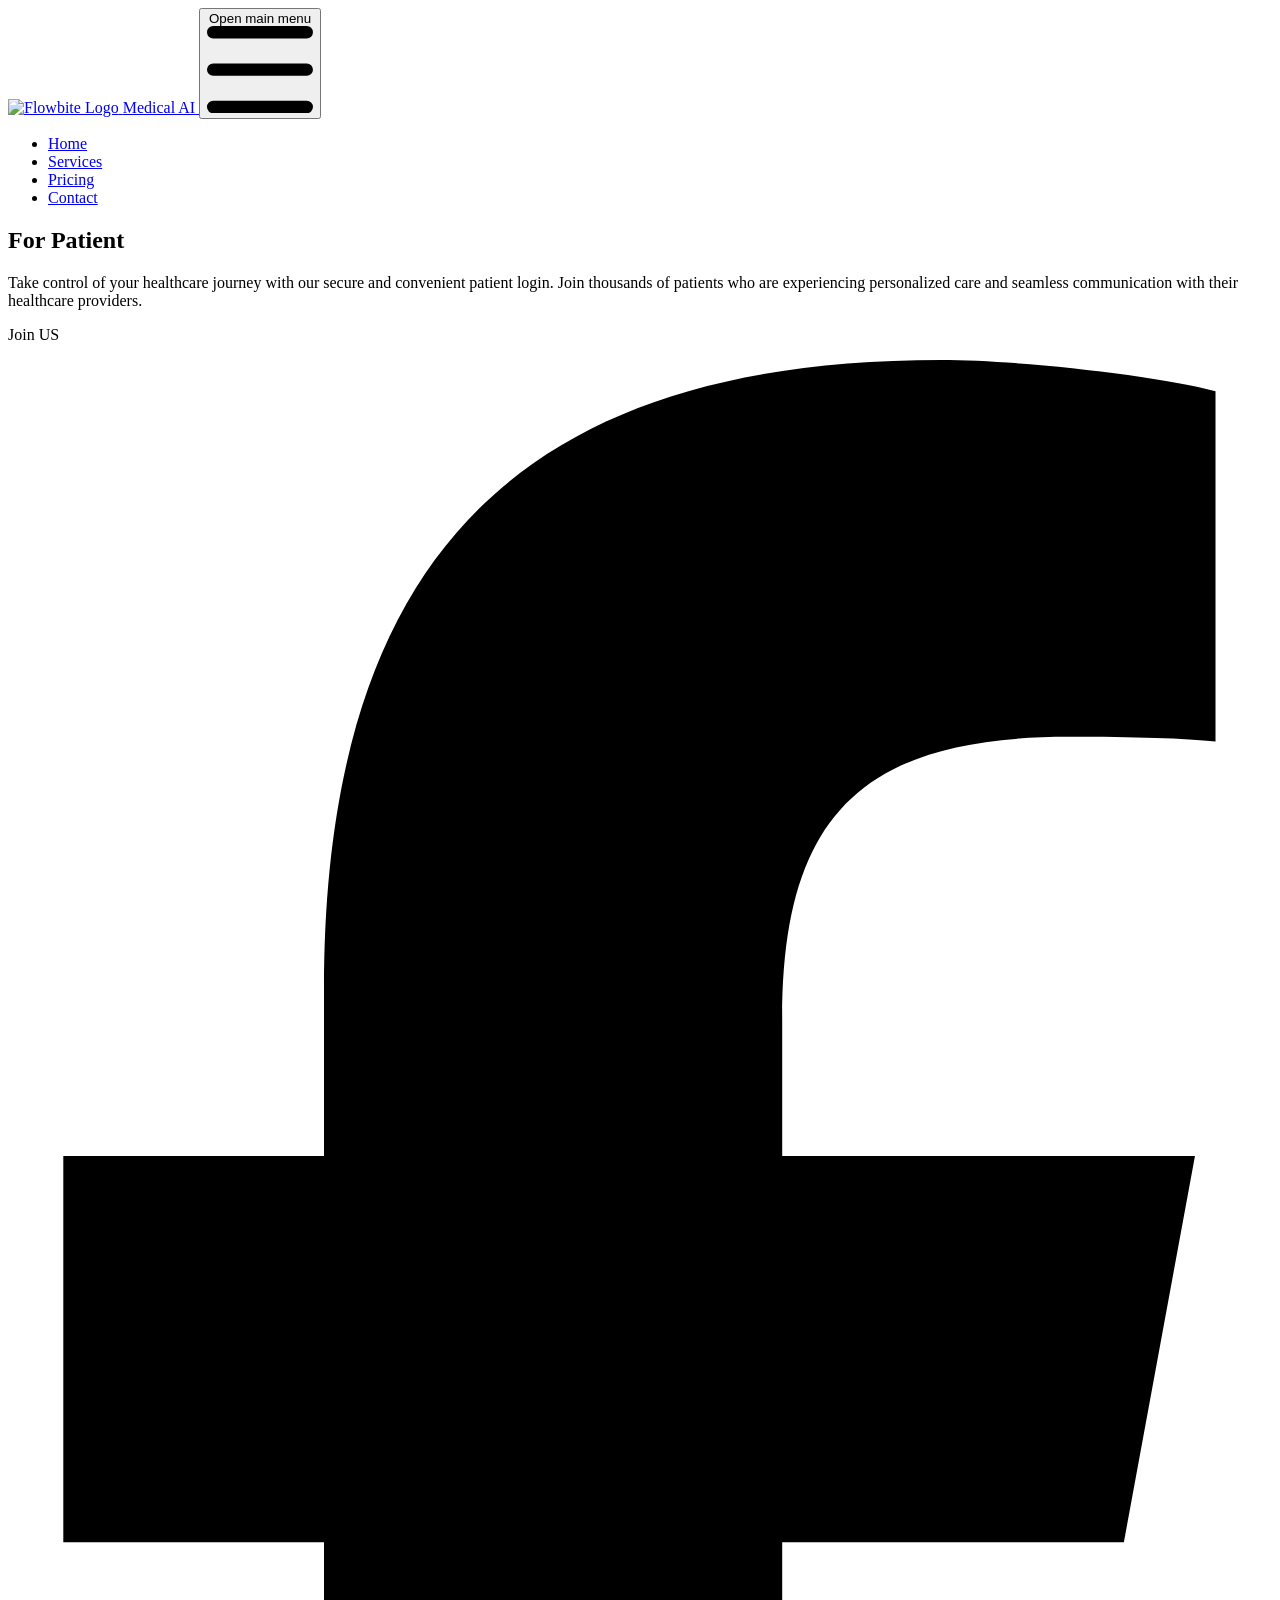
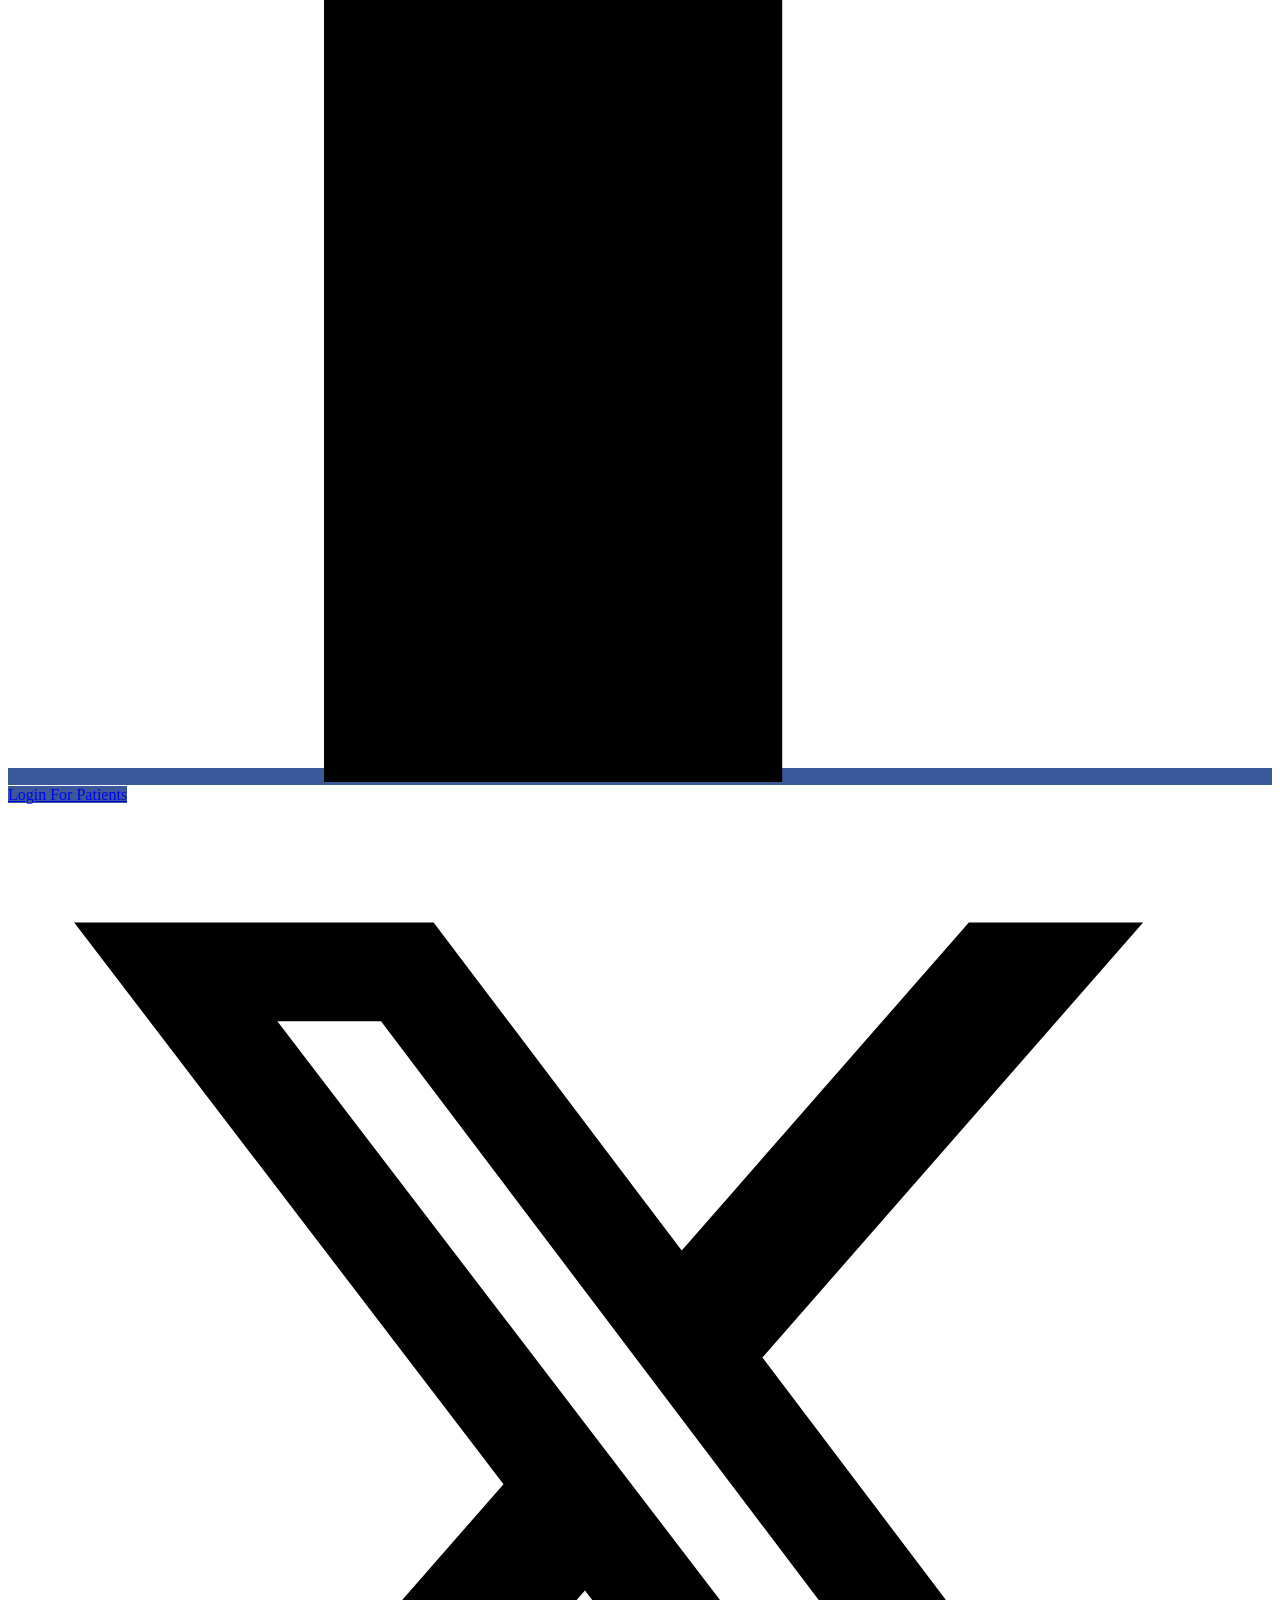
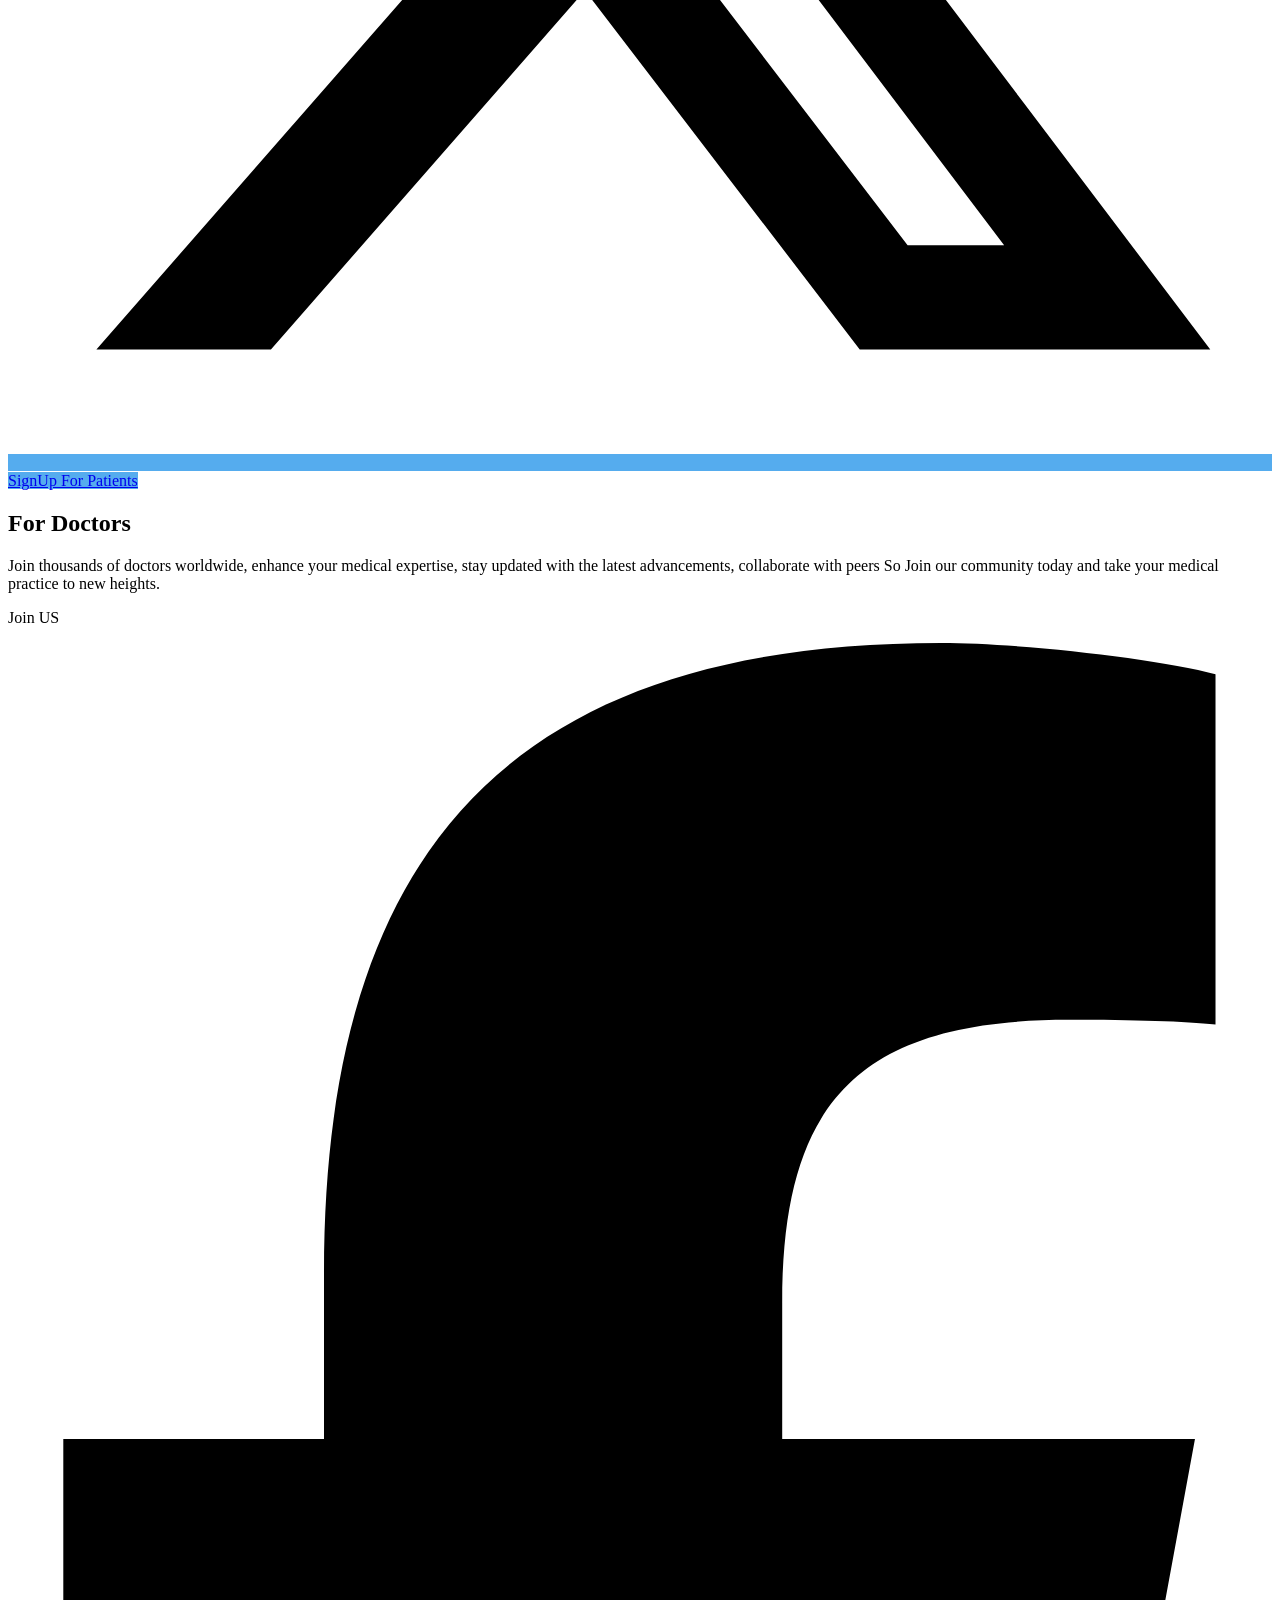
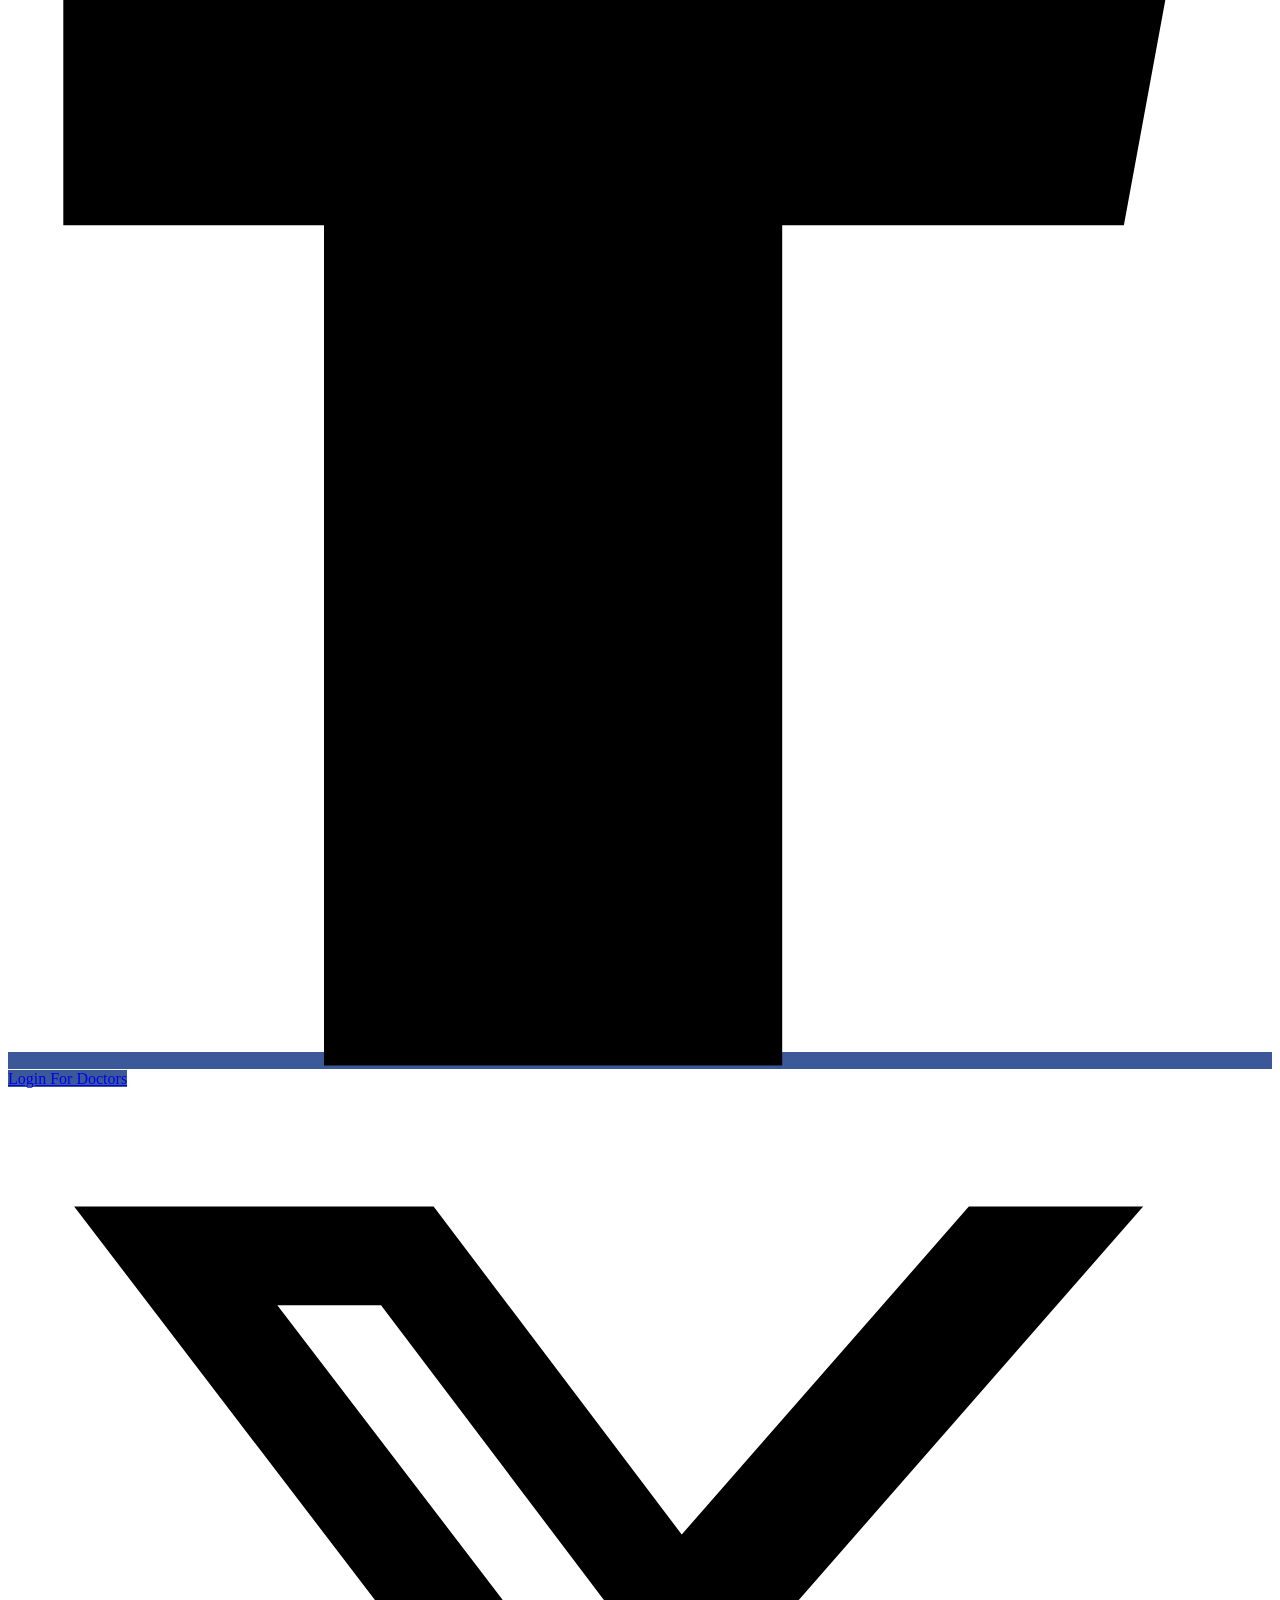
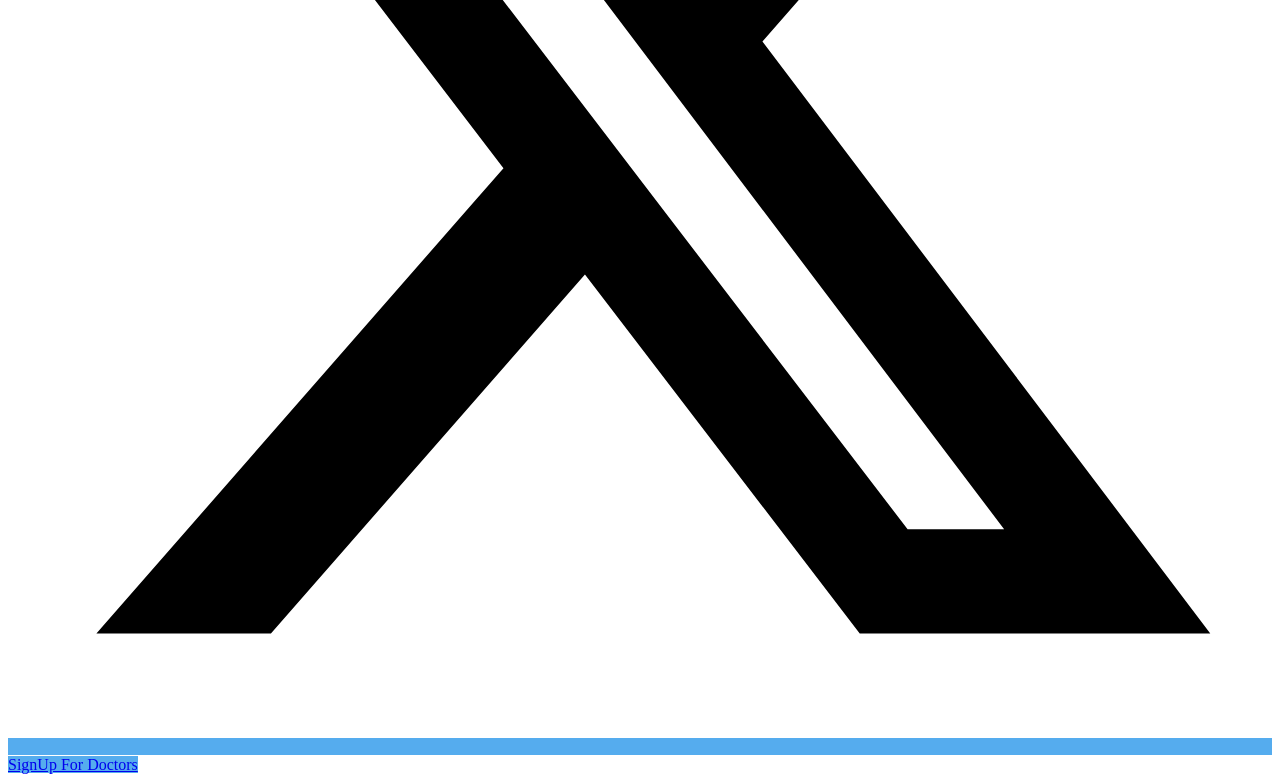
==== templates/index.html @ 797ebc59 "Add files via upload" ====
<!DOCTYPE html>
<html lang="en">

<head>
    <meta charset="UTF-8">
    <meta name="viewport" content="width=device-width, initial-scale=1.0">
    <title>Medical AI</title>
    <script src="https://cdn.tailwindcss.com"></script>
</head>
<style>

</style>

<body>



    <nav class="border-gray-200 bg-gray-50 dark:bg-gray-800 dark:border-gray-700">
        <div class="max-w-screen-xl flex flex-wrap items-center justify-between mx-auto p-4">
            <a href="#" class="flex items-center space-x-3 rtl:space-x-reverse">
                <img src="https://flowbite.com/docs/images/logo.svg" class="h-8" alt="Flowbite Logo" />
                <span class="self-center text-2xl font-semibold whitespace-nowrap dark:text-white">Medical AI</span>
            </a>
            <button data-collapse-toggle="navbar-solid-bg" type="button"
                class="inline-flex items-center p-2 w-10 h-10 justify-center text-sm text-gray-500 rounded-lg md:hidden hover:bg-gray-100 focus:outline-none focus:ring-2 focus:ring-gray-200 dark:text-gray-400 dark:hover:bg-gray-700 dark:focus:ring-gray-600"
                aria-controls="navbar-solid-bg" aria-expanded="false">
                <span class="sr-only">Open main menu</span>
                <svg class="w-5 h-5" aria-hidden="true" xmlns="http://www.w3.org/2000/svg" fill="none"
                    viewBox="0 0 17 14">
                    <path stroke="currentColor" stroke-linecap="round" stroke-linejoin="round" stroke-width="2"
                        d="M1 1h15M1 7h15M1 13h15" />
                </svg>
            </button>
            <div class="hidden w-full md:block md:w-auto" id="navbar-solid-bg">
                <ul
                    class="flex flex-col font-medium mt-4 rounded-lg bg-gray-50 md:space-x-8 rtl:space-x-reverse md:flex-row md:mt-0 md:border-0 md:bg-transparent dark:bg-gray-800 md:dark:bg-transparent dark:border-gray-700">
                    <li>
                        <a href="#"
                            class="block py-2 px-3 md:p-0 text-white bg-blue-700 rounded md:bg-transparent md:text-blue-700 md:dark:text-blue-500 dark:bg-blue-600 md:dark:bg-transparent"
                            aria-current="page">Home</a>
                    </li>
                    <li>
                        <a href="#"
                            class="block py-2 px-3 md:p-0 text-gray-900 rounded hover:bg-gray-100 md:hover:bg-transparent md:border-0 md:hover:text-blue-700 dark:text-white md:dark:hover:text-blue-500 dark:hover:bg-gray-700 dark:hover:text-white md:dark:hover:bg-transparent">Services</a>
                    </li>
                    <li>
                        <a href="#"
                            class="block py-2 px-3 md:p-0 text-gray-900 rounded hover:bg-gray-100 md:hover:bg-transparent md:border-0 md:hover:text-blue-700 dark:text-white md:dark:hover:text-blue-500 dark:hover:bg-gray-700 dark:hover:text-white md:dark:hover:bg-transparent">Pricing</a>
                    </li>
                    <li>
                        <a href="#"
                            class="block py-2 px-3 md:p-0 text-gray-900 rounded hover:bg-gray-100 md:hover:bg-transparent md:border-0 md:hover:text-blue-700 dark:text-white md:dark:hover:text-blue-500 dark:hover:bg-gray-700 dark:hover:text-white md:dark:hover:bg-transparent">Contact</a>
                    </li>
                </ul>
            </div>
        </div>
    </nav>



    <section class="h-screen">
        <div class="container h-full px-6 py-24">
            <div class="flex h-full flex-wrap items-center justify-center lg:justify-between">

                <div class="md:w-8/12 lg:ms-6 lg:w-5/12">
                    <h2 class="text-center font-semibold text-4xl">For Patient</h2>
                        <div class="relative mb-6 m-10" >
                            Take control of your healthcare journey with our secure and convenient patient login. Join thousands of patients who are experiencing personalized care and seamless communication with their healthcare providers.
                        </div>

                        
                        <div class="mb-6 flex items-center justify-between">
   
                        </div>
                        <div
                            class="my-4 flex items-center before:mt-0.5 before:flex-1 before:border-t before:border-neutral-300 after:mt-0.5 after:flex-1 after:border-t after:border-neutral-300 dark:before:border-neutral-500 dark:after:border-neutral-500">
                            <p class="mx-4 mb-0 text-center font-semibold dark:text-neutral-200">
                                Join US
                            </p>
                        </div>

                        
                        <a class="mb-3 flex w-full items-center justify-center rounded bg-primary px-7 pb-2.5 pt-3 text-center text-sm font-medium uppercase leading-normal text-white shadow-primary-3 transition duration-150 ease-in-out hover:bg-primary-accent-300 hover:shadow-primary-2 focus:bg-primary-accent-300 focus:shadow-primary-2 focus:outline-none focus:ring-0 active:bg-primary-600 active:shadow-primary-2 dark:shadow-black/30 dark:hover:shadow-dark-strong dark:focus:shadow-dark-strong dark:active:shadow-dark-strong"
                            style="background-color: #3b5998" href="/login" role="button" data-twe-ripple-init
                            data-twe-ripple-color="light">
                            
                            <span class="me-2 fill-white [&>svg]:mx-auto [&>svg]:h-3.5 [&>svg]:w-3.5">
                                <svg xmlns="http://www.w3.org/2000/svg" viewBox="0 0 320 512">
                                  
                                    <path
                                        d="M80 299.3V512H196V299.3h86.5l18-97.8H196V166.9c0-51.7 20.3-71.5 72.7-71.5c16.3 0 29.4 .4 37 1.2V7.9C291.4 4 256.4 0 236.2 0C129.3 0 80 50.5 80 159.4v42.1H14v97.8H80z" />
                                </svg>
                            </span>
                            Login For Patients
                        </a>
                        <a class="mb-3 flex w-full items-center justify-center rounded bg-info px-7 pb-2.5 pt-3 text-center text-sm font-medium uppercase leading-normal text-white shadow-info-3 transition duration-150 ease-in-out hover:bg-info-accent-300 hover:shadow-info-2 focus:bg-info-accent-300 focus:shadow-info-2 focus:outline-none focus:ring-0 active:bg-info-600 active:shadow-info-2 dark:shadow-black/30 dark:hover:shadow-dark-strong dark:focus:shadow-dark-strong dark:active:shadow-dark-strong"
                            style="background-color: #55acee" href="/login" role="button" data-twe-ripple-init
                            data-twe-ripple-color="light">
                            <!-- X -->
                            <span class="me-2 fill-white [&>svg]:h-3.5 [&>svg]:w-3.5">
                                <svg xmlns="http://www.w3.org/2000/svg" viewBox="0 0 512 512">
                                    
                                    <path
                                        d="M389.2 48h70.6L305.6 224.2 487 464H345L233.7 318.6 106.5 464H35.8L200.7 275.5 26.8 48H172.4L272.9 180.9 389.2 48zM364.4 421.8h39.1L151.1 88h-42L364.4 421.8z" />
                                </svg>
                            </span>
                            SignUp For Patients
                        </a>
                    
                </div>


                <div class="md:w-8/12 lg:ms-6 lg:w-5/12">
                    <h2 class="text-center font-semibold text-4xl">For Doctors</h2>
                        <div class="relative mb-6 m-10" >
                            Join thousands of doctors worldwide, enhance your medical expertise, stay updated with the latest advancements, collaborate with peers So Join our community today and take your medical practice to new heights.
                        </div>

                        
                        <div class="mb-6 flex items-center justify-between">
   
                        </div>
                        <div
                            class="my-4 flex items-center before:mt-0.5 before:flex-1 before:border-t before:border-neutral-300 after:mt-0.5 after:flex-1 after:border-t after:border-neutral-300 dark:before:border-neutral-500 dark:after:border-neutral-500">
                            <p class="mx-4 mb-0 text-center font-semibold dark:text-neutral-200">
                                Join US
                            </p>
                        </div>

                        
                        <a class="mb-3 flex w-full items-center justify-center rounded bg-primary px-7 pb-2.5 pt-3 text-center text-sm font-medium uppercase leading-normal text-white shadow-primary-3 transition duration-150 ease-in-out hover:bg-primary-accent-300 hover:shadow-primary-2 focus:bg-primary-accent-300 focus:shadow-primary-2 focus:outline-none focus:ring-0 active:bg-primary-600 active:shadow-primary-2 dark:shadow-black/30 dark:hover:shadow-dark-strong dark:focus:shadow-dark-strong dark:active:shadow-dark-strong"
                            style="background-color: #3b5998" href="/login" role="button" data-twe-ripple-init
                            data-twe-ripple-color="light">
                            
                            <span class="me-2 fill-white [&>svg]:mx-auto [&>svg]:h-3.5 [&>svg]:w-3.5">
                                <svg xmlns="http://www.w3.org/2000/svg" viewBox="0 0 320 512">
                                  
                                    <path
                                        d="M80 299.3V512H196V299.3h86.5l18-97.8H196V166.9c0-51.7 20.3-71.5 72.7-71.5c16.3 0 29.4 .4 37 1.2V7.9C291.4 4 256.4 0 236.2 0C129.3 0 80 50.5 80 159.4v42.1H14v97.8H80z" />
                                </svg>
                            </span>
                            Login For Doctors
                        </a>
                        <a  class="mb-3 flex w-full items-center justify-center rounded bg-info px-7 pb-2.5 pt-3 text-center text-sm font-medium uppercase leading-normal text-white shadow-info-3 transition duration-150 ease-in-out hover:bg-info-accent-300 hover:shadow-info-2 focus:bg-info-accent-300 focus:shadow-info-2 focus:outline-none focus:ring-0 active:bg-info-600 active:shadow-info-2 dark:shadow-black/30 dark:hover:shadow-dark-strong dark:focus:shadow-dark-strong dark:active:shadow-dark-strong"
                            style="background-color: #55acee" href="/login" role="button" data-twe-ripple-init
                            data-twe-ripple-color="light">
                            <!-- X -->
                            <span class="me-2 fill-white [&>svg]:h-3.5 [&>svg]:w-3.5">
                                <svg xmlns="http://www.w3.org/2000/svg" viewBox="0 0 512 512">
                                    
                                    <path
                                        d="M389.2 48h70.6L305.6 224.2 487 464H345L233.7 318.6 106.5 464H35.8L200.7 275.5 26.8 48H172.4L272.9 180.9 389.2 48zM364.4 421.8h39.1L151.1 88h-42L364.4 421.8z" />
                                </svg>
                            </span>
                            SignUp For Doctors
                        </a>
                    
                </div>
  
            </div>
        </div>
    </section>
</body>

</html>
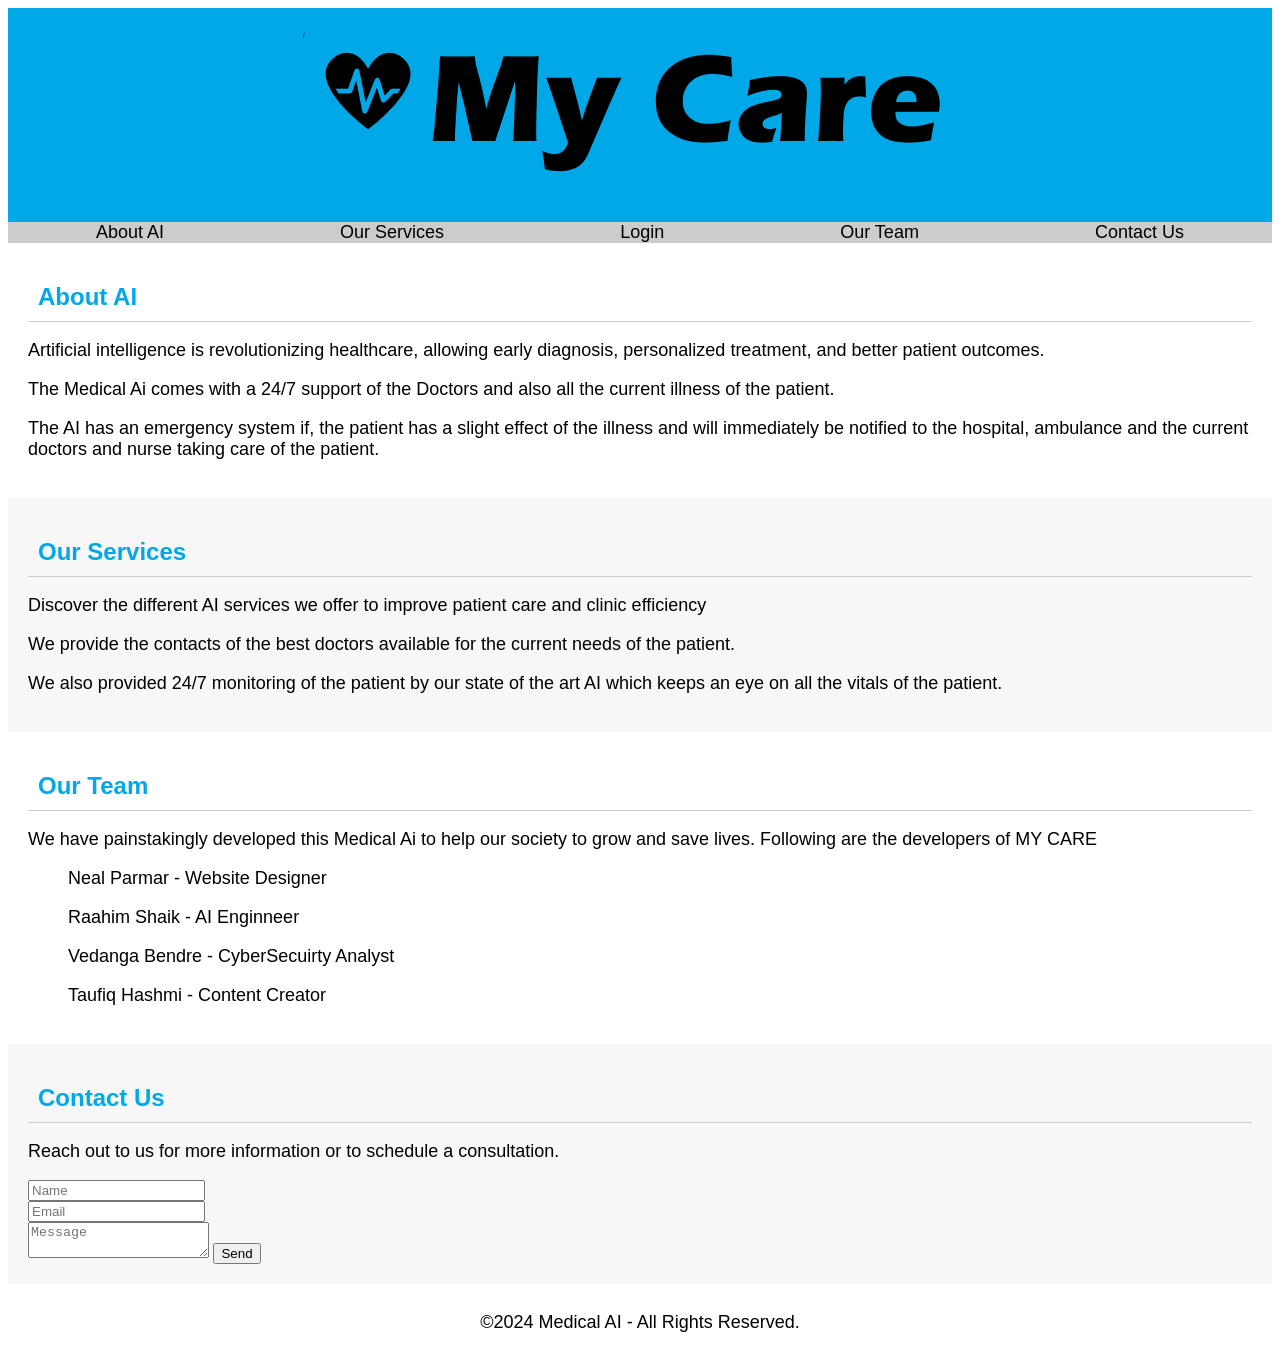
==== commit e2bdc6a3: "Add files via upload" ====
--- a/templates/index.html
+++ b/templates/index.html
@@ -1,165 +1,63 @@
 <!DOCTYPE html>
 <html lang="en">
-
 <head>
     <meta charset="UTF-8">
     <meta name="viewport" content="width=device-width, initial-scale=1.0">
-    <title>Medical AI</title>
-    <script src="https://cdn.tailwindcss.com"></script>
+    <title>Document</title>
+    <link rel="stylesheet" href="style.css">
 </head>
-<style>
-
-</style>
-
 <body>
-
-
-
-    <nav class="border-gray-200 bg-gray-50 dark:bg-gray-800 dark:border-gray-700">
-        <div class="max-w-screen-xl flex flex-wrap items-center justify-between mx-auto p-4">
-            <a href="#" class="flex items-center space-x-3 rtl:space-x-reverse">
-                <img src="https://flowbite.com/docs/images/logo.svg" class="h-8" alt="Flowbite Logo" />
-                <span class="self-center text-2xl font-semibold whitespace-nowrap dark:text-white">Medical AI</span>
-            </a>
-            <button data-collapse-toggle="navbar-solid-bg" type="button"
-                class="inline-flex items-center p-2 w-10 h-10 justify-center text-sm text-gray-500 rounded-lg md:hidden hover:bg-gray-100 focus:outline-none focus:ring-2 focus:ring-gray-200 dark:text-gray-400 dark:hover:bg-gray-700 dark:focus:ring-gray-600"
-                aria-controls="navbar-solid-bg" aria-expanded="false">
-                <span class="sr-only">Open main menu</span>
-                <svg class="w-5 h-5" aria-hidden="true" xmlns="http://www.w3.org/2000/svg" fill="none"
-                    viewBox="0 0 17 14">
-                    <path stroke="currentColor" stroke-linecap="round" stroke-linejoin="round" stroke-width="2"
-                        d="M1 1h15M1 7h15M1 13h15" />
-                </svg>
-            </button>
-            <div class="hidden w-full md:block md:w-auto" id="navbar-solid-bg">
-                <ul
-                    class="flex flex-col font-medium mt-4 rounded-lg bg-gray-50 md:space-x-8 rtl:space-x-reverse md:flex-row md:mt-0 md:border-0 md:bg-transparent dark:bg-gray-800 md:dark:bg-transparent dark:border-gray-700">
-                    <li>
-                        <a href="#"
-                            class="block py-2 px-3 md:p-0 text-white bg-blue-700 rounded md:bg-transparent md:text-blue-700 md:dark:text-blue-500 dark:bg-blue-600 md:dark:bg-transparent"
-                            aria-current="page">Home</a>
-                    </li>
-                    <li>
-                        <a href="#"
-                            class="block py-2 px-3 md:p-0 text-gray-900 rounded hover:bg-gray-100 md:hover:bg-transparent md:border-0 md:hover:text-blue-700 dark:text-white md:dark:hover:text-blue-500 dark:hover:bg-gray-700 dark:hover:text-white md:dark:hover:bg-transparent">Services</a>
-                    </li>
-                    <li>
-                        <a href="#"
-                            class="block py-2 px-3 md:p-0 text-gray-900 rounded hover:bg-gray-100 md:hover:bg-transparent md:border-0 md:hover:text-blue-700 dark:text-white md:dark:hover:text-blue-500 dark:hover:bg-gray-700 dark:hover:text-white md:dark:hover:bg-transparent">Pricing</a>
-                    </li>
-                    <li>
-                        <a href="#"
-                            class="block py-2 px-3 md:p-0 text-gray-900 rounded hover:bg-gray-100 md:hover:bg-transparent md:border-0 md:hover:text-blue-700 dark:text-white md:dark:hover:text-blue-500 dark:hover:bg-gray-700 dark:hover:text-white md:dark:hover:bg-transparent">Contact</a>
-                    </li>
-                </ul>
-            </div>
-        </div>
+    <header>
+        <img src="image.png" alt="logo">
+    </header>
+    <nav>
+        <ul>
+            <li><a href="#about-ai">About AI</a></li>
+            <li><a href="#our-services">Our Services</a></li>
+            <li><a href="#ai-technology">Login</a></li>
+            <li><a href="#team">Our Team</a></li>
+            <li><a href="#contact-us">Contact Us</a></li>
+        </ul>
     </nav>
-
-
-
-    <section class="h-screen">
-        <div class="container h-full px-6 py-24">
-            <div class="flex h-full flex-wrap items-center justify-center lg:justify-between">
-
-                <div class="md:w-8/12 lg:ms-6 lg:w-5/12">
-                    <h2 class="text-center font-semibold text-4xl">For Patient</h2>
-                        <div class="relative mb-6 m-10" >
-                            Take control of your healthcare journey with our secure and convenient patient login. Join thousands of patients who are experiencing personalized care and seamless communication with their healthcare providers.
-                        </div>
-
-                        
-                        <div class="mb-6 flex items-center justify-between">
-   
-                        </div>
-                        <div
-                            class="my-4 flex items-center before:mt-0.5 before:flex-1 before:border-t before:border-neutral-300 after:mt-0.5 after:flex-1 after:border-t after:border-neutral-300 dark:before:border-neutral-500 dark:after:border-neutral-500">
-                            <p class="mx-4 mb-0 text-center font-semibold dark:text-neutral-200">
-                                Join US
-                            </p>
-                        </div>
-
-                        
-                        <a class="mb-3 flex w-full items-center justify-center rounded bg-primary px-7 pb-2.5 pt-3 text-center text-sm font-medium uppercase leading-normal text-white shadow-primary-3 transition duration-150 ease-in-out hover:bg-primary-accent-300 hover:shadow-primary-2 focus:bg-primary-accent-300 focus:shadow-primary-2 focus:outline-none focus:ring-0 active:bg-primary-600 active:shadow-primary-2 dark:shadow-black/30 dark:hover:shadow-dark-strong dark:focus:shadow-dark-strong dark:active:shadow-dark-strong"
-                            style="background-color: #3b5998" href="/login" role="button" data-twe-ripple-init
-                            data-twe-ripple-color="light">
-                            
-                            <span class="me-2 fill-white [&>svg]:mx-auto [&>svg]:h-3.5 [&>svg]:w-3.5">
-                                <svg xmlns="http://www.w3.org/2000/svg" viewBox="0 0 320 512">
-                                  
-                                    <path
-                                        d="M80 299.3V512H196V299.3h86.5l18-97.8H196V166.9c0-51.7 20.3-71.5 72.7-71.5c16.3 0 29.4 .4 37 1.2V7.9C291.4 4 256.4 0 236.2 0C129.3 0 80 50.5 80 159.4v42.1H14v97.8H80z" />
-                                </svg>
-                            </span>
-                            Login For Patients
-                        </a>
-                        <a class="mb-3 flex w-full items-center justify-center rounded bg-info px-7 pb-2.5 pt-3 text-center text-sm font-medium uppercase leading-normal text-white shadow-info-3 transition duration-150 ease-in-out hover:bg-info-accent-300 hover:shadow-info-2 focus:bg-info-accent-300 focus:shadow-info-2 focus:outline-none focus:ring-0 active:bg-info-600 active:shadow-info-2 dark:shadow-black/30 dark:hover:shadow-dark-strong dark:focus:shadow-dark-strong dark:active:shadow-dark-strong"
-                            style="background-color: #55acee" href="/login" role="button" data-twe-ripple-init
-                            data-twe-ripple-color="light">
-                            <!-- X -->
-                            <span class="me-2 fill-white [&>svg]:h-3.5 [&>svg]:w-3.5">
-                                <svg xmlns="http://www.w3.org/2000/svg" viewBox="0 0 512 512">
-                                    
-                                    <path
-                                        d="M389.2 48h70.6L305.6 224.2 487 464H345L233.7 318.6 106.5 464H35.8L200.7 275.5 26.8 48H172.4L272.9 180.9 389.2 48zM364.4 421.8h39.1L151.1 88h-42L364.4 421.8z" />
-                                </svg>
-                            </span>
-                            SignUp For Patients
-                        </a>
-                    
-                </div>
-
-
-                <div class="md:w-8/12 lg:ms-6 lg:w-5/12">
-                    <h2 class="text-center font-semibold text-4xl">For Doctors</h2>
-                        <div class="relative mb-6 m-10" >
-                            Join thousands of doctors worldwide, enhance your medical expertise, stay updated with the latest advancements, collaborate with peers So Join our community today and take your medical practice to new heights.
-                        </div>
-
-                        
-                        <div class="mb-6 flex items-center justify-between">
-   
-                        </div>
-                        <div
-                            class="my-4 flex items-center before:mt-0.5 before:flex-1 before:border-t before:border-neutral-300 after:mt-0.5 after:flex-1 after:border-t after:border-neutral-300 dark:before:border-neutral-500 dark:after:border-neutral-500">
-                            <p class="mx-4 mb-0 text-center font-semibold dark:text-neutral-200">
-                                Join US
-                            </p>
-                        </div>
-
-                        
-                        <a class="mb-3 flex w-full items-center justify-center rounded bg-primary px-7 pb-2.5 pt-3 text-center text-sm font-medium uppercase leading-normal text-white shadow-primary-3 transition duration-150 ease-in-out hover:bg-primary-accent-300 hover:shadow-primary-2 focus:bg-primary-accent-300 focus:shadow-primary-2 focus:outline-none focus:ring-0 active:bg-primary-600 active:shadow-primary-2 dark:shadow-black/30 dark:hover:shadow-dark-strong dark:focus:shadow-dark-strong dark:active:shadow-dark-strong"
-                            style="background-color: #3b5998" href="/login" role="button" data-twe-ripple-init
-                            data-twe-ripple-color="light">
-                            
-                            <span class="me-2 fill-white [&>svg]:mx-auto [&>svg]:h-3.5 [&>svg]:w-3.5">
-                                <svg xmlns="http://www.w3.org/2000/svg" viewBox="0 0 320 512">
-                                  
-                                    <path
-                                        d="M80 299.3V512H196V299.3h86.5l18-97.8H196V166.9c0-51.7 20.3-71.5 72.7-71.5c16.3 0 29.4 .4 37 1.2V7.9C291.4 4 256.4 0 236.2 0C129.3 0 80 50.5 80 159.4v42.1H14v97.8H80z" />
-                                </svg>
-                            </span>
-                            Login For Doctors
-                        </a>
-                        <a  class="mb-3 flex w-full items-center justify-center rounded bg-info px-7 pb-2.5 pt-3 text-center text-sm font-medium uppercase leading-normal text-white shadow-info-3 transition duration-150 ease-in-out hover:bg-info-accent-300 hover:shadow-info-2 focus:bg-info-accent-300 focus:shadow-info-2 focus:outline-none focus:ring-0 active:bg-info-600 active:shadow-info-2 dark:shadow-black/30 dark:hover:shadow-dark-strong dark:focus:shadow-dark-strong dark:active:shadow-dark-strong"
-                            style="background-color: #55acee" href="/login" role="button" data-twe-ripple-init
-                            data-twe-ripple-color="light">
-                            <!-- X -->
-                            <span class="me-2 fill-white [&>svg]:h-3.5 [&>svg]:w-3.5">
-                                <svg xmlns="http://www.w3.org/2000/svg" viewBox="0 0 512 512">
-                                    
-                                    <path
-                                        d="M389.2 48h70.6L305.6 224.2 487 464H345L233.7 318.6 106.5 464H35.8L200.7 275.5 26.8 48H172.4L272.9 180.9 389.2 48zM364.4 421.8h39.1L151.1 88h-42L364.4 421.8z" />
-                                </svg>
-                            </span>
-                            SignUp For Doctors
-                        </a>
-                    
-                </div>
-  
-            </div>
-        </div>
-    </section>
+    <main>
+        <section id="about-ai">
+            <h2>About AI</h2>
+            <p>Artificial intelligence is revolutionizing healthcare, allowing early diagnosis, personalized treatment, and better patient outcomes.</p>
+            <p>The Medical Ai comes with a 24/7 support of the Doctors and also all the current illness of the patient.</p>
+            <p>The AI has an emergency system if, the patient has a slight effect of the illness and will immediately be notified to the hospital, ambulance and the current doctors and nurse taking care of the patient.</p>
+        </section>
+        <section id="our-services">
+            <h2>Our Services</h2>
+            <p>Discover the different AI services we offer to improve patient care and clinic efficiency</p>
+            <p>We provide the contacts of the best doctors available for the current needs of the patient.</p>
+            <p>We also provided 24/7 monitoring of the patient by our state of the art AI which keeps an eye on all the vitals of the patient.</p>
+            <p></p>
+        </section>
+        <section id="team">
+            <h2>Our Team</h2>
+            <p>
+                We have painstakingly developed this Medical Ai to help our society to grow and save lives. Following are the developers of MY CARE
+            </p>
+            <ul>Neal Parmar - Website Designer</ul>
+            <ul>Raahim Shaik - AI Enginneer</ul>
+            <ul>Vedanga Bendre - CyberSecuirty Analyst</ul>
+            <ul>Taufiq Hashmi - Content Creator</ul>
+        </section>
+        <section id="contact-us">
+            <h2>Contact Us</h2>
+            <p>Reach out to us for more information or to schedule a consultation.</p>
+            <form>
+                <input type="text" name="name" placeholder="Name" required />
+                <br>
+                <input type="email" name="email" placeholder="Email" required />
+                <br>
+                <textarea name="message" placeholder="Message" required></textarea>
+                <input type="submit" value="Send" />
+            </form>
+        </section>
+    </main>
+    <footer>
+        <p>©2024 Medical AI - All Rights Reserved.</p>
+    </footer>
 </body>
-
 </html>
--- a/templates/style.css
+++ b/templates/style.css
@@ -0,0 +1,61 @@
+body {
+    font-family: Arial, sans-serif;
+}
+
+header {
+    background-color: #00a8e8;
+    padding: 20px;
+    text-align: center;
+    color: white;
+}
+img{
+    mix-blend-mode: multiply;
+}
+nav ul {
+    list-style: none;
+    padding: 0;
+    margin: 0;
+    display: flex;
+    justify-content: space-around;
+    background-color: #ccc;
+}
+p,ul{
+    font-size:large;
+    font-family:'Trebuchet MS', 'Lucida Sans Unicode', 'Lucida Grande', 'Lucida Sans', Arial, sans-serif;
+}
+nav a {
+    text-decoration: none;
+    color: #000;
+    padding: 10px;
+    border-radius: 5px;
+}
+
+nav a:hover {
+    background-color: #00a8e8;
+    color: white;
+}
+
+nav a.active {
+    color: white;
+    background-color: #00a8e8;
+}
+
+main section {
+    padding: 20px;
+}
+
+main section:nth-child(even) {
+    background-color: #f7f7f7;
+}
+
+main section h2 {
+    border-bottom: 1px solid #ccc;
+    padding: 10px;
+    margin: 10px 0;
+    color: #00a8e8;
+}
+
+footer {
+    text-align: center;
+    padding: 10px;
+    background-color: #00
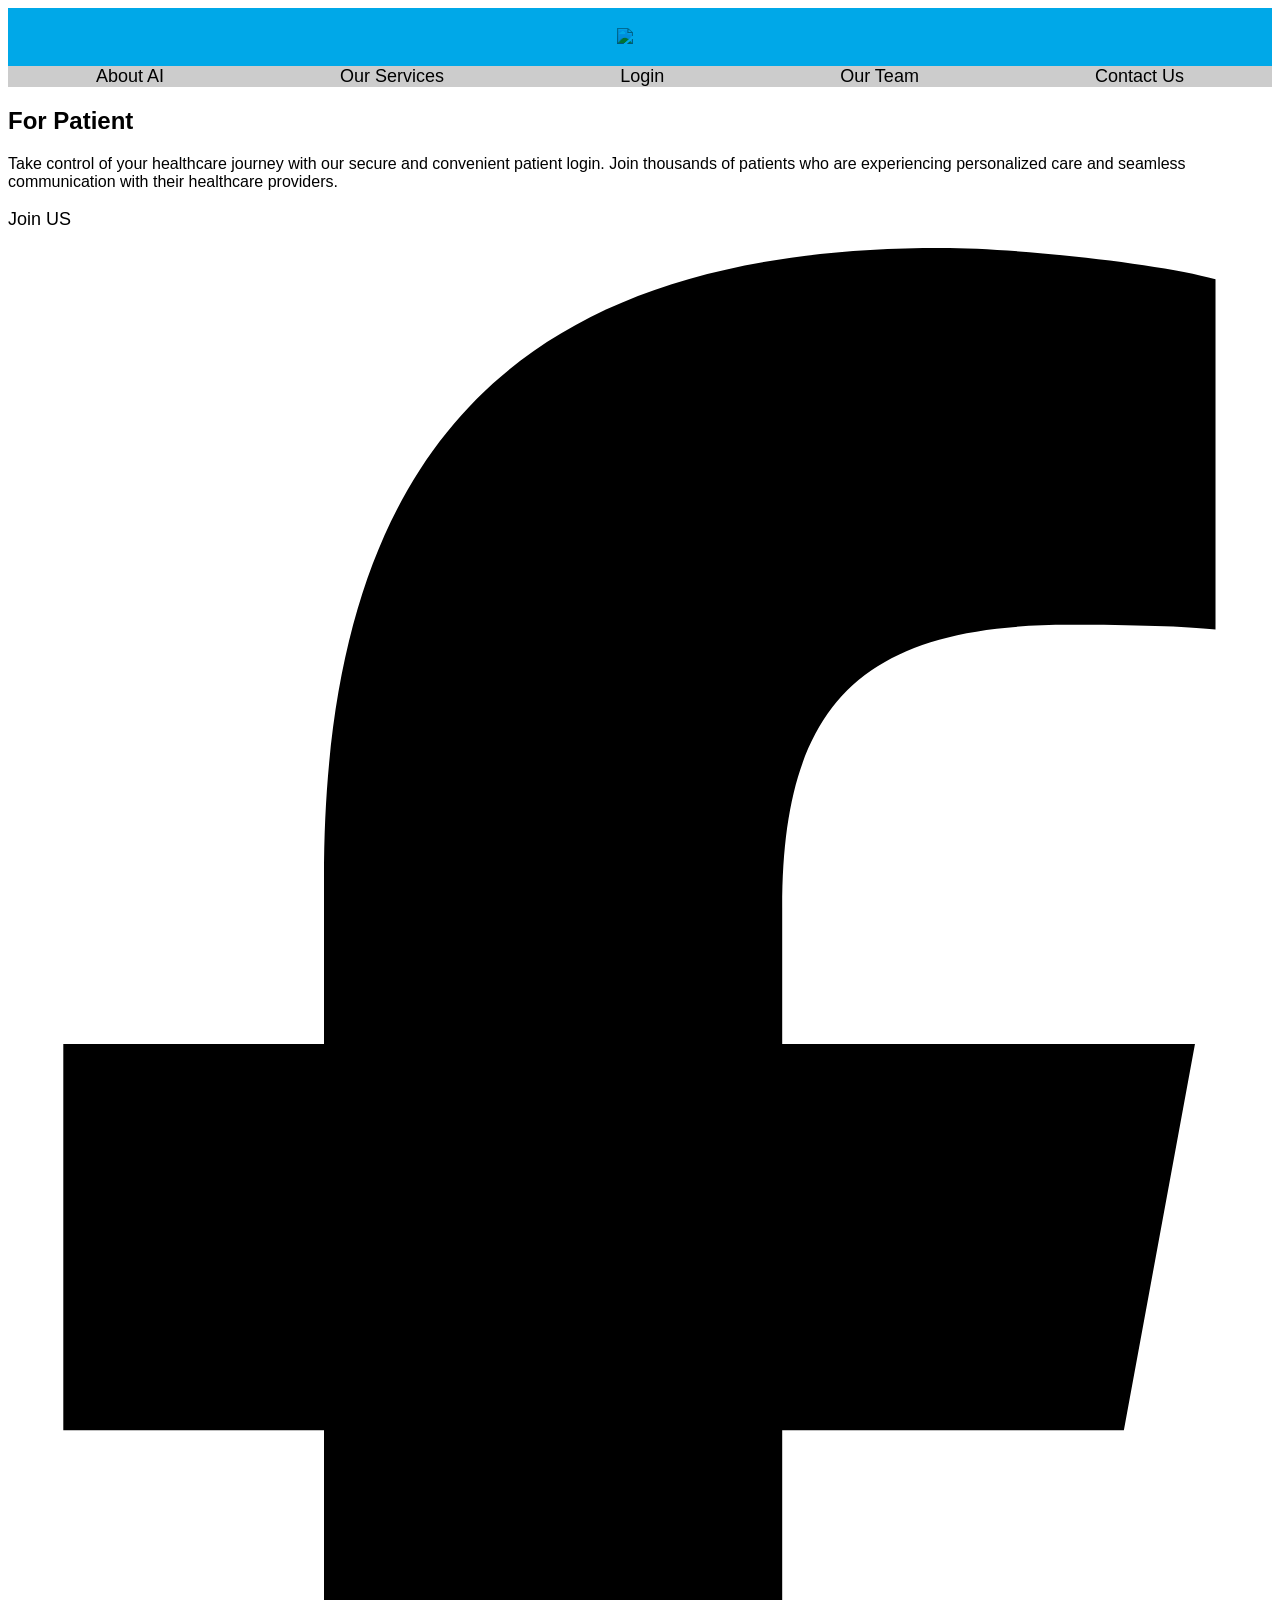
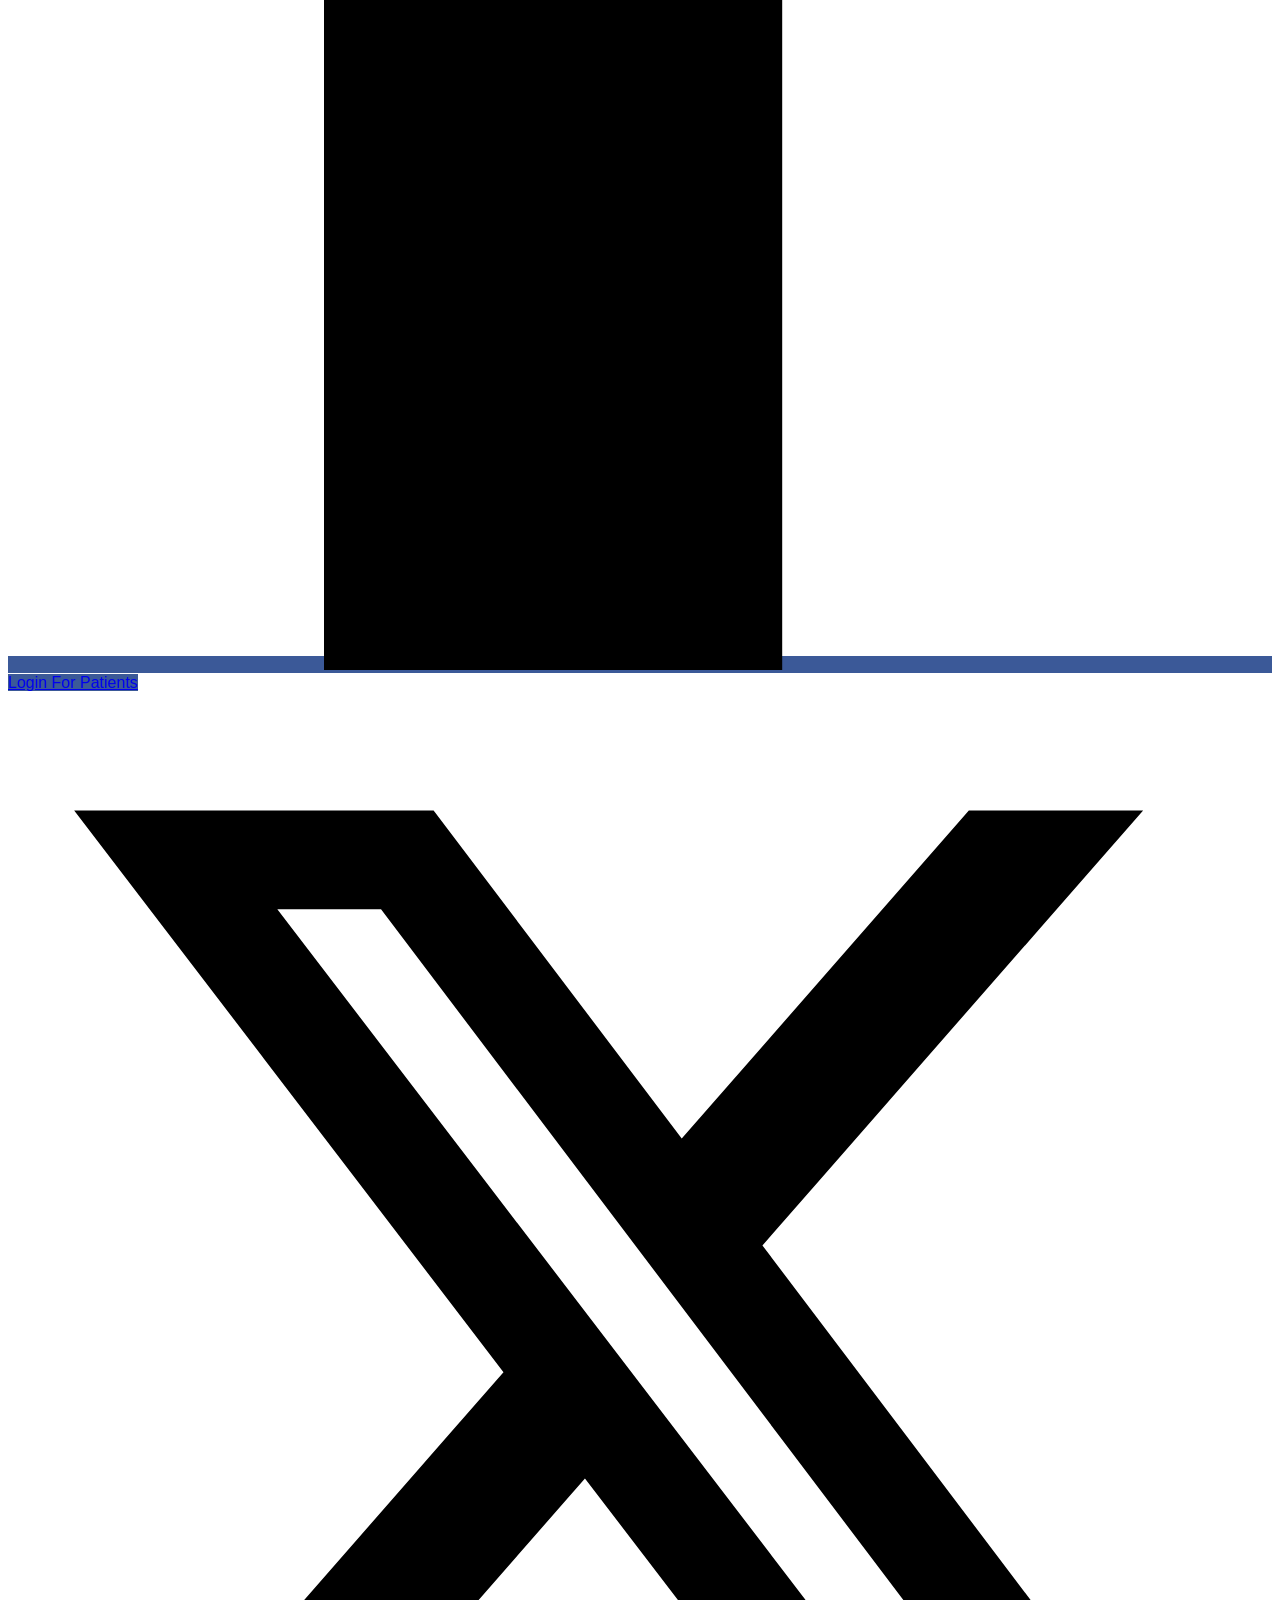
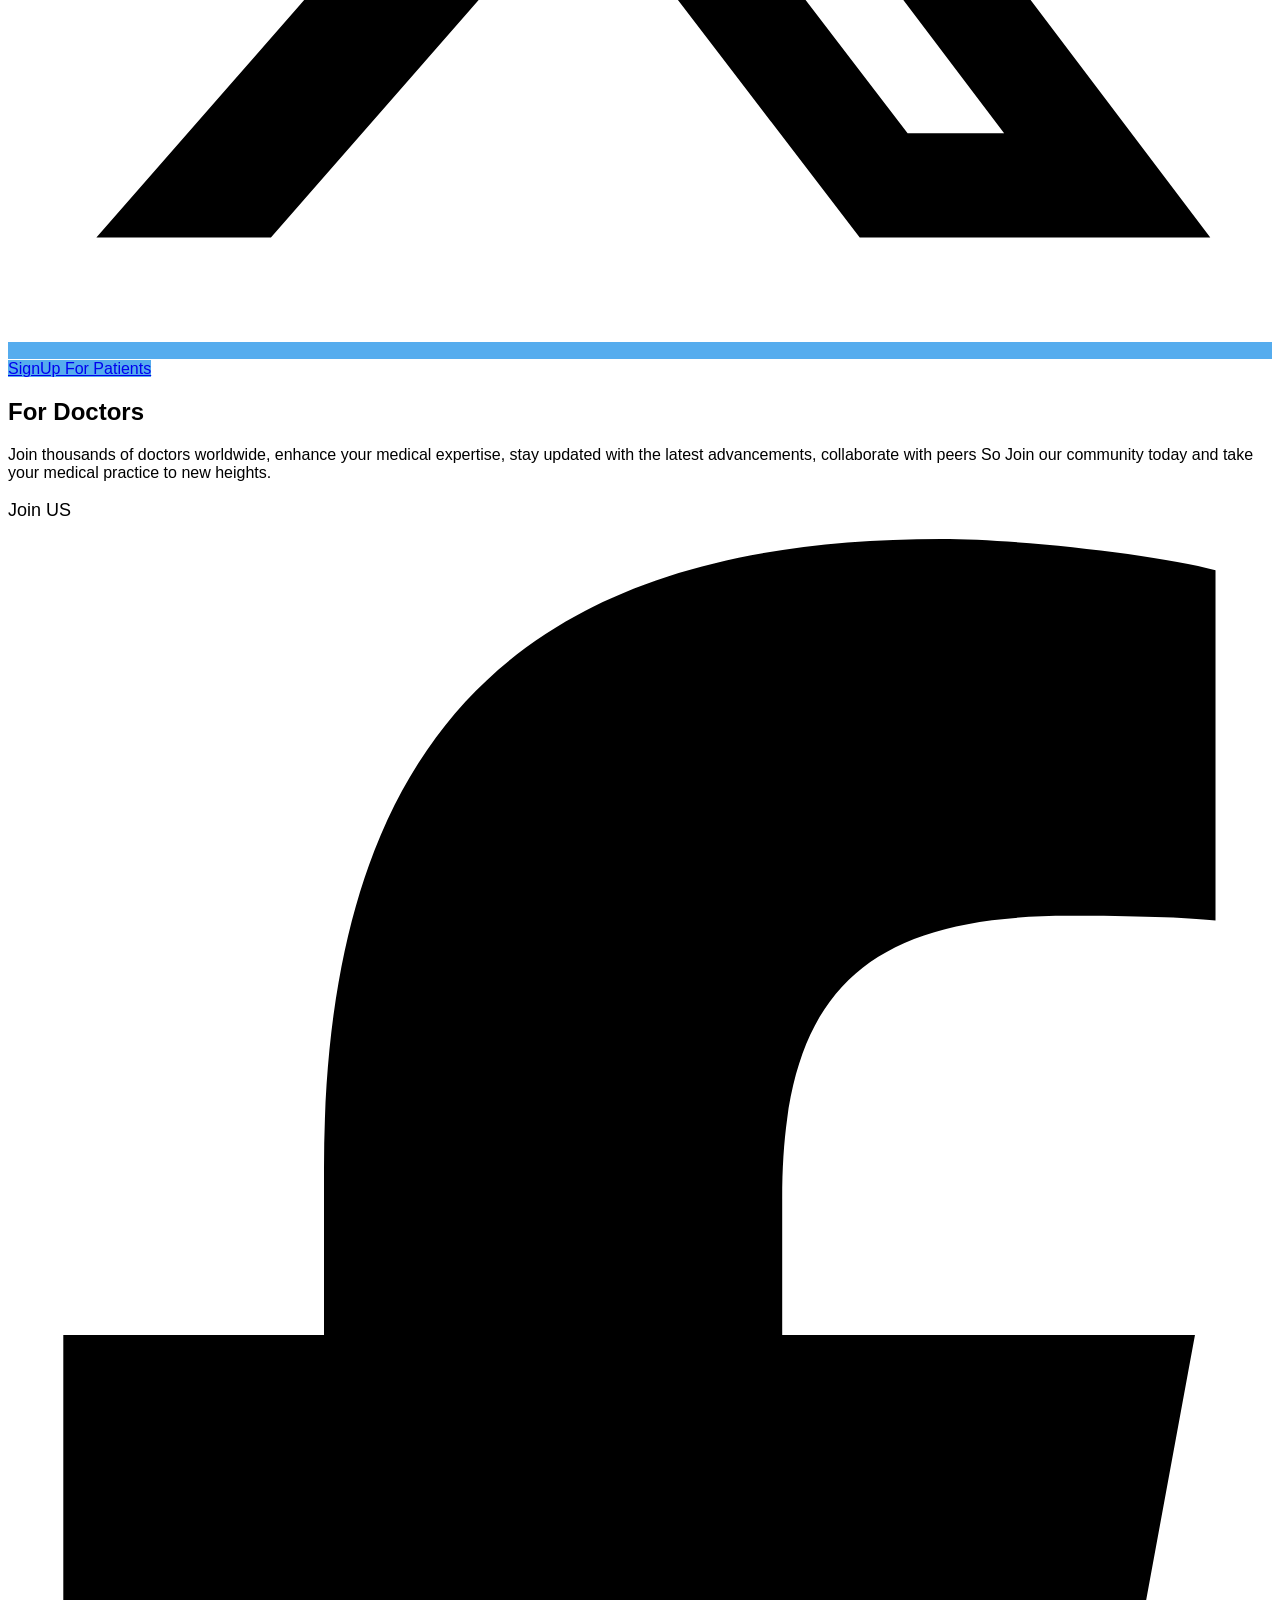
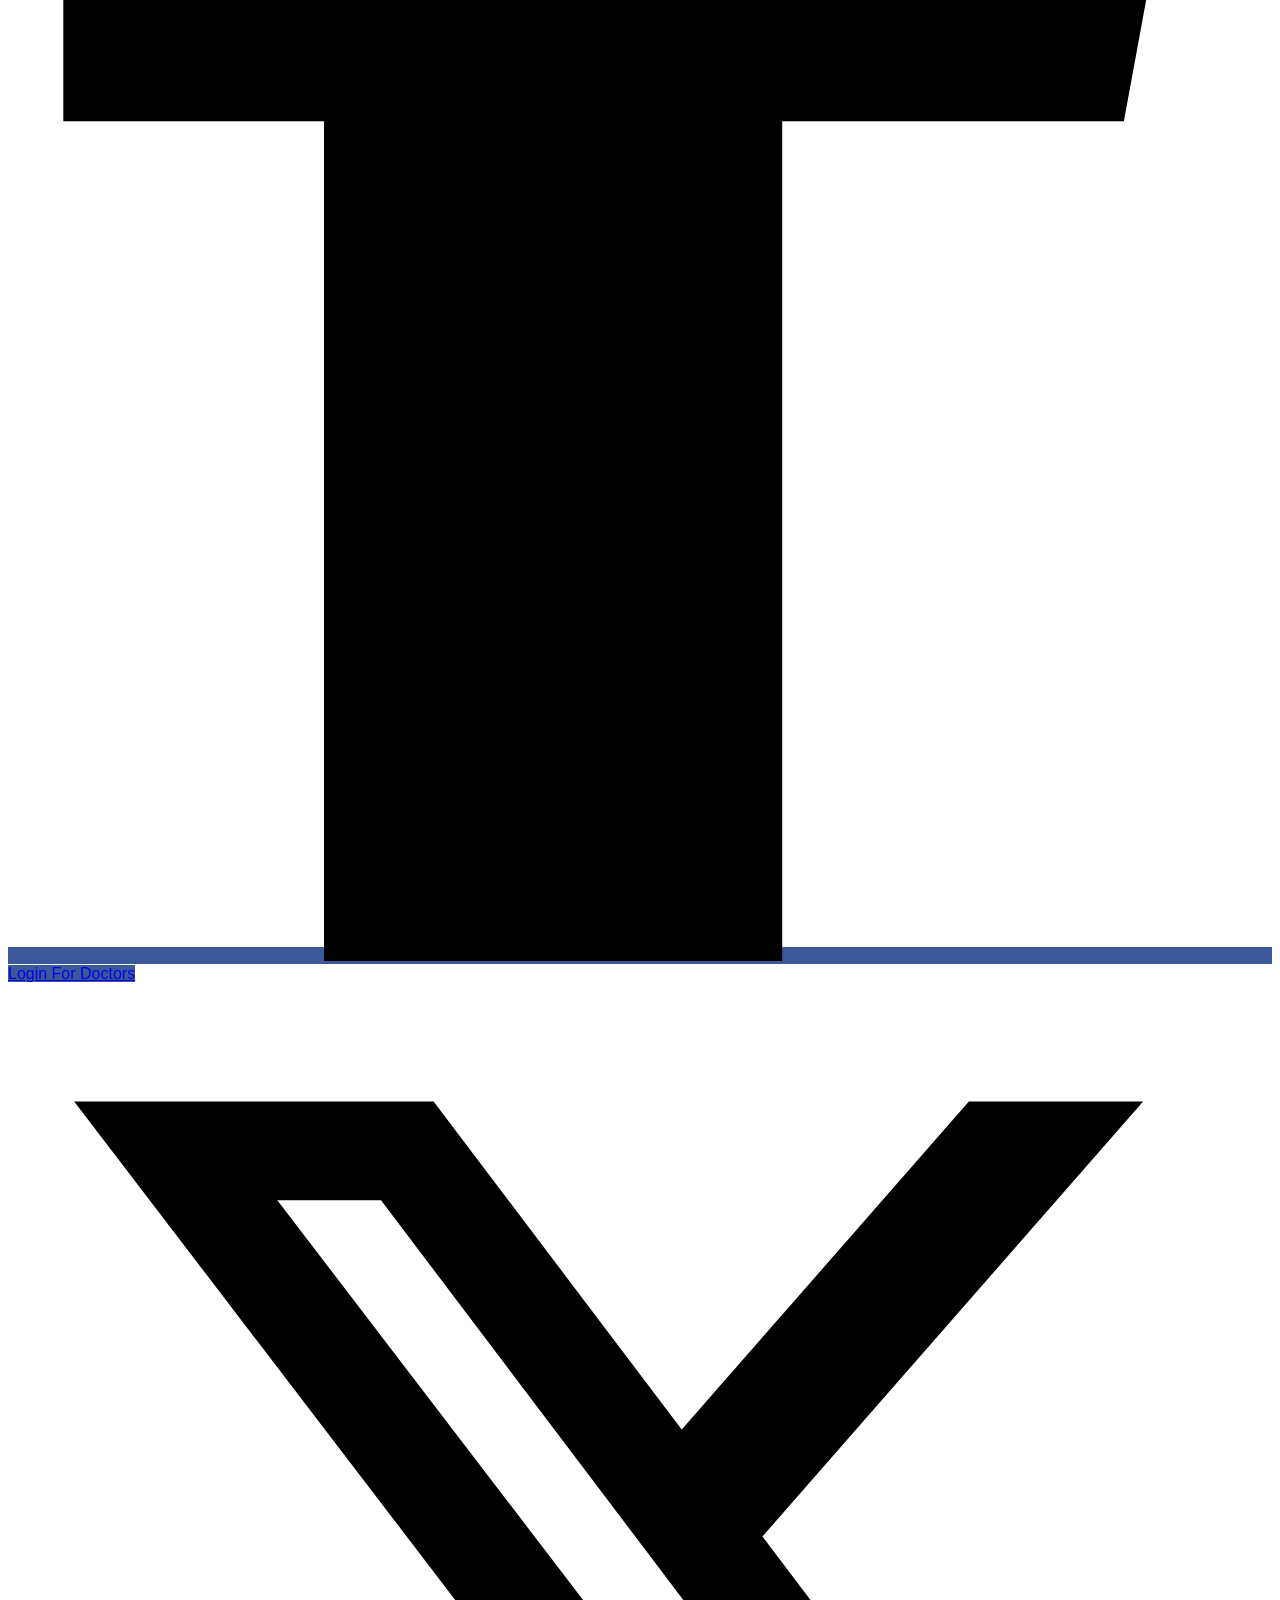
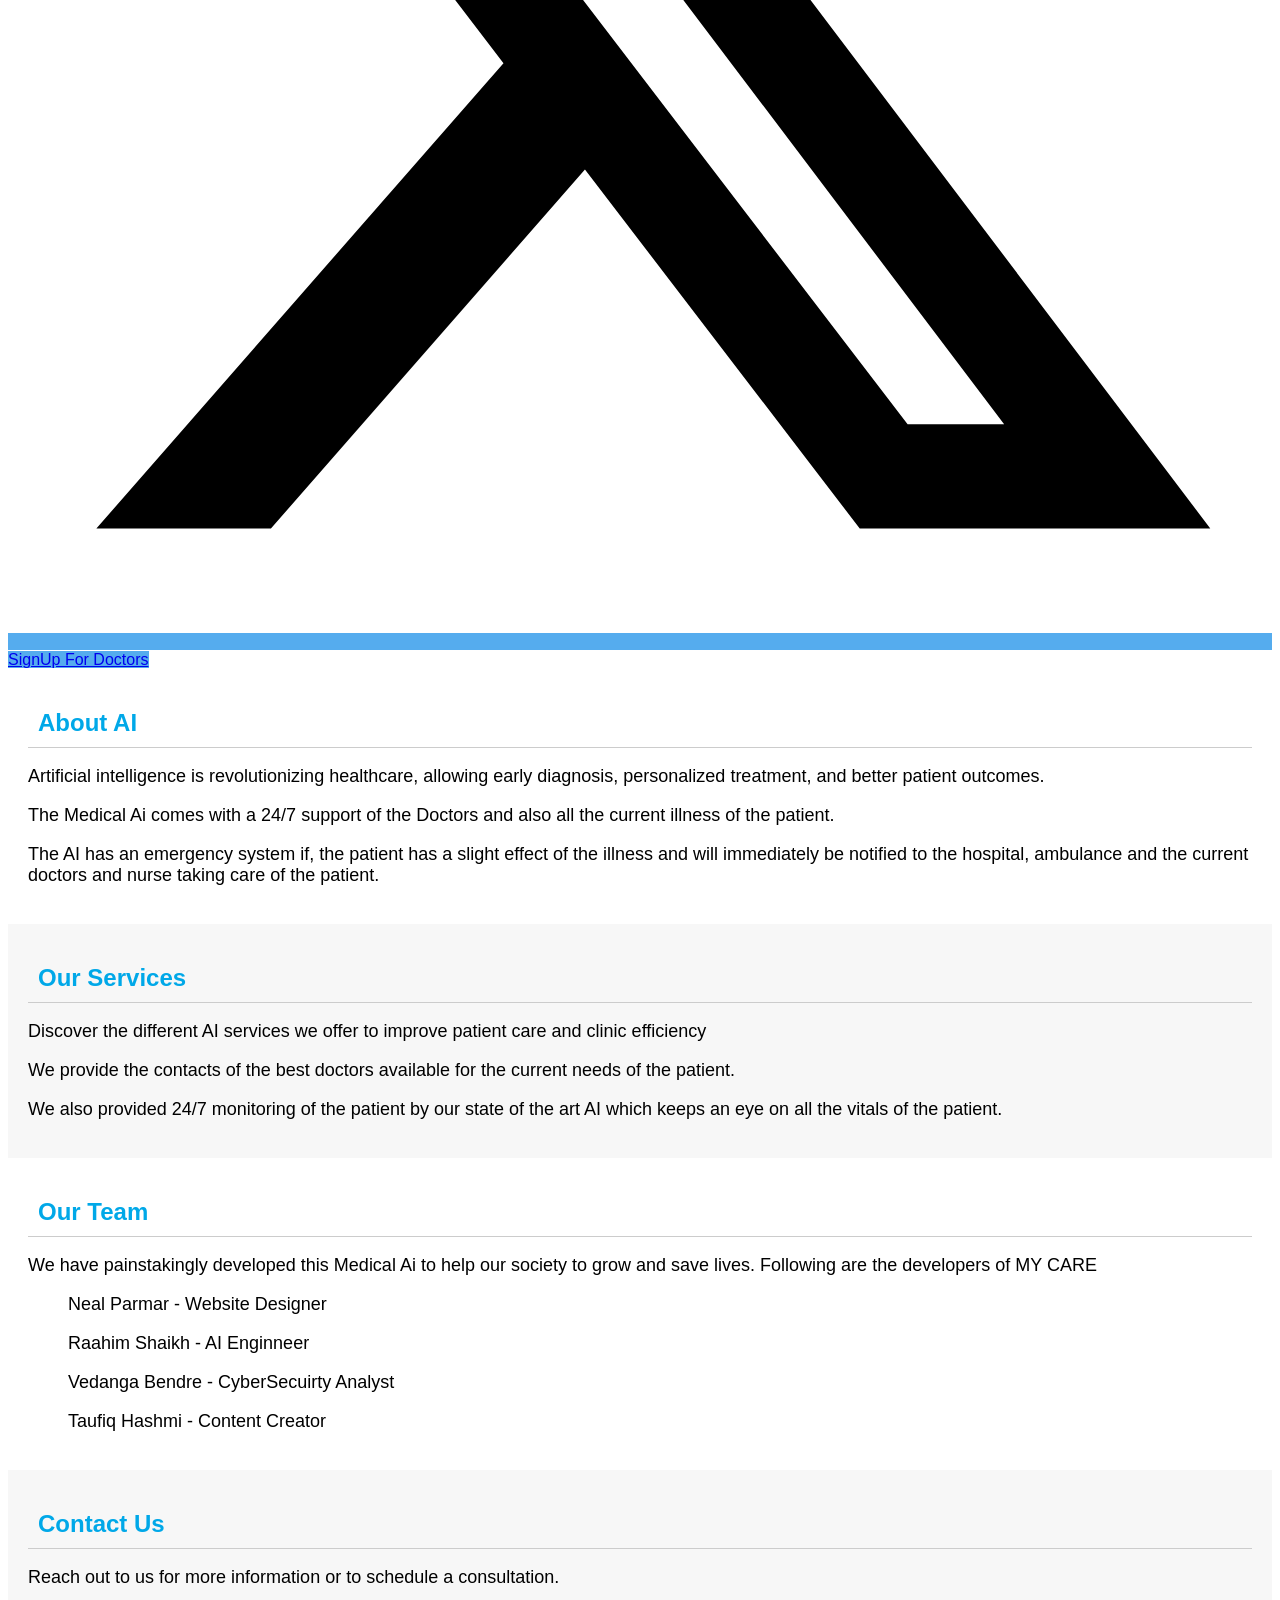
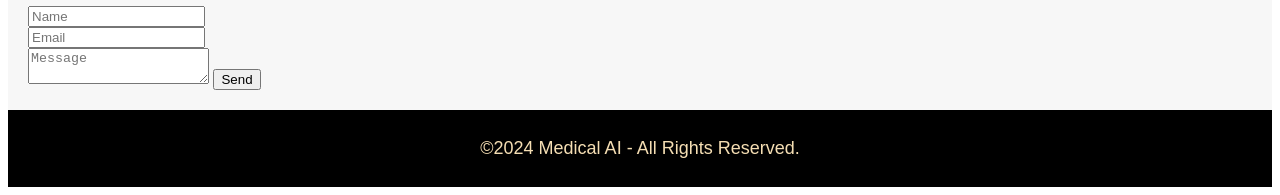
==== commit 8a6c3d0a: "Updated Web version for MyCare" ====
--- a/templates/index.html
+++ b/templates/index.html
@@ -3,12 +3,79 @@
 <head>
     <meta charset="UTF-8">
     <meta name="viewport" content="width=device-width, initial-scale=1.0">
-    <title>Document</title>
-    <link rel="stylesheet" href="style.css">
+    <title>Medical AI</title>
+    
+    <script src="https://cdn.tailwindcss.com"></script>
 </head>
+<style>
+    body {
+    font-family: Arial, sans-serif;
+}
+
+header {
+    background-color: #00a8e8;
+    padding: 20px;
+    text-align: center;
+    color: white;
+}
+img{
+    mix-blend-mode: multiply;
+}
+nav ul {
+    list-style: none;
+    padding: 0;
+    margin: 0;
+    display: flex;
+    justify-content: space-around;
+    background-color: #ccc;
+}
+p,ul{
+    font-size:large;
+    font-family:'Trebuchet MS', 'Lucida Sans Unicode', 'Lucida Grande', 'Lucida Sans', Arial, sans-serif;
+}
+nav a {
+    text-decoration: none;
+    color: #000;
+    padding: 10px;
+    border-radius: 5px;
+}
+
+nav a:hover {
+    background-color: #00a8e8;
+    color: white;
+}
+
+nav a.active {
+    color: white;
+    background-color: #00a8e8;
+}
+
+main section {
+    padding: 20px;
+}
+
+main section:nth-child(even) {
+    background-color: #f7f7f7;
+}
+
+main section h2 {
+    border-bottom: 1px solid #ccc;
+    padding: 10px;
+    margin: 10px 0;
+    color: #00a8e8;
+}
+
+footer {
+    text-align: center;
+    padding: 10px;
+    background-color: black;
+    color: wheat;
+}
+</style>
+
 <body>
-    <header>
-        <img src="image.png" alt="logo">
+    <header >
+        <img class="mx-auto" src="https://raw.githubusercontent.com/Raahim2/Hackoona-Mattata/main/templates/image.png" alt="logo">
     </header>
     <nav>
         <ul>
@@ -19,6 +86,108 @@
             <li><a href="#contact-us">Contact Us</a></li>
         </ul>
     </nav>
+    <section class="h-screen">
+        <div class="container h-full px-6 py-24">
+            <div class="flex h-full flex-wrap items-center justify-center lg:justify-between">
+
+                <div class="md:w-8/12 lg:ms-6 lg:w-5/12">
+                    <h2 class="text-center font-semibold text-4xl">For Patient</h2>
+                        <div class="relative mb-6 m-10" >
+                            Take control of your healthcare journey with our secure and convenient patient login. Join thousands of patients who are experiencing personalized care and seamless communication with their healthcare providers.
+                        </div>
+
+                        
+                        <div class="mb-6 flex items-center justify-between">
+   
+                        </div>
+                        <div
+                            class="my-4 flex items-center before:mt-0.5 before:flex-1 before:border-t before:border-neutral-300 after:mt-0.5 after:flex-1 after:border-t after:border-neutral-300 dark:before:border-neutral-500 dark:after:border-neutral-500">
+                            <p class="mx-4 mb-0 text-center font-semibold dark:text-neutral-200">
+                                Join US
+                            </p>
+                        </div>
+
+                        
+                        <a class="mb-3 flex w-full items-center justify-center rounded bg-primary px-7 pb-2.5 pt-3 text-center text-sm font-medium uppercase leading-normal text-white shadow-primary-3 transition duration-150 ease-in-out hover:bg-primary-accent-300 hover:shadow-primary-2 focus:bg-primary-accent-300 focus:shadow-primary-2 focus:outline-none focus:ring-0 active:bg-primary-600 active:shadow-primary-2 dark:shadow-black/30 dark:hover:shadow-dark-strong dark:focus:shadow-dark-strong dark:active:shadow-dark-strong"
+                            style="background-color: #3b5998" href="/login" role="button" data-twe-ripple-init
+                            data-twe-ripple-color="light">
+                            
+                            <span class="me-2 fill-white [&>svg]:mx-auto [&>svg]:h-3.5 [&>svg]:w-3.5">
+                                <svg xmlns="http://www.w3.org/2000/svg" viewBox="0 0 320 512">
+                                  
+                                    <path
+                                        d="M80 299.3V512H196V299.3h86.5l18-97.8H196V166.9c0-51.7 20.3-71.5 72.7-71.5c16.3 0 29.4 .4 37 1.2V7.9C291.4 4 256.4 0 236.2 0C129.3 0 80 50.5 80 159.4v42.1H14v97.8H80z" />
+                                </svg>
+                            </span>
+                            Login For Patients
+                        </a>
+                        <a class="mb-3 flex w-full items-center justify-center rounded bg-info px-7 pb-2.5 pt-3 text-center text-sm font-medium uppercase leading-normal text-white shadow-info-3 transition duration-150 ease-in-out hover:bg-info-accent-300 hover:shadow-info-2 focus:bg-info-accent-300 focus:shadow-info-2 focus:outline-none focus:ring-0 active:bg-info-600 active:shadow-info-2 dark:shadow-black/30 dark:hover:shadow-dark-strong dark:focus:shadow-dark-strong dark:active:shadow-dark-strong"
+                            style="background-color: #55acee" href="/signup" role="button" data-twe-ripple-init
+                            data-twe-ripple-color="light">
+                            <!-- X -->
+                            <span class="me-2 fill-white [&>svg]:h-3.5 [&>svg]:w-3.5">
+                                <svg xmlns="http://www.w3.org/2000/svg" viewBox="0 0 512 512">
+                                    
+                                    <path
+                                        d="M389.2 48h70.6L305.6 224.2 487 464H345L233.7 318.6 106.5 464H35.8L200.7 275.5 26.8 48H172.4L272.9 180.9 389.2 48zM364.4 421.8h39.1L151.1 88h-42L364.4 421.8z" />
+                                </svg>
+                            </span>
+                            SignUp For Patients
+                        </a>
+                    
+                </div>
+
+
+                <div class="md:w-8/12 lg:ms-6 lg:w-5/12">
+                    <h2 class="text-center font-semibold text-4xl">For Doctors</h2>
+                        <div class="relative mb-6 m-10" >
+                            Join thousands of doctors worldwide, enhance your medical expertise, stay updated with the latest advancements, collaborate with peers So Join our community today and take your medical practice to new heights.
+                        </div>
+
+                        
+                        <div class="mb-6 flex items-center justify-between">
+   
+                        </div>
+                        <div
+                            class="my-4 flex items-center before:mt-0.5 before:flex-1 before:border-t before:border-neutral-300 after:mt-0.5 after:flex-1 after:border-t after:border-neutral-300 dark:before:border-neutral-500 dark:after:border-neutral-500">
+                            <p class="mx-4 mb-0 text-center font-semibold dark:text-neutral-200">
+                                Join US
+                            </p>
+                        </div>
+
+                        
+                        <a class="mb-3 flex w-full items-center justify-center rounded bg-primary px-7 pb-2.5 pt-3 text-center text-sm font-medium uppercase leading-normal text-white shadow-primary-3 transition duration-150 ease-in-out hover:bg-primary-accent-300 hover:shadow-primary-2 focus:bg-primary-accent-300 focus:shadow-primary-2 focus:outline-none focus:ring-0 active:bg-primary-600 active:shadow-primary-2 dark:shadow-black/30 dark:hover:shadow-dark-strong dark:focus:shadow-dark-strong dark:active:shadow-dark-strong"
+                            style="background-color: #3b5998" href="/login" role="button" data-twe-ripple-init
+                            data-twe-ripple-color="light">
+                            
+                            <span class="me-2 fill-white [&>svg]:mx-auto [&>svg]:h-3.5 [&>svg]:w-3.5">
+                                <svg xmlns="http://www.w3.org/2000/svg" viewBox="0 0 320 512">
+                                  
+                                    <path
+                                        d="M80 299.3V512H196V299.3h86.5l18-97.8H196V166.9c0-51.7 20.3-71.5 72.7-71.5c16.3 0 29.4 .4 37 1.2V7.9C291.4 4 256.4 0 236.2 0C129.3 0 80 50.5 80 159.4v42.1H14v97.8H80z" />
+                                </svg>
+                            </span>
+                            Login For Doctors
+                        </a>
+                        <a  class="mb-3 flex w-full items-center justify-center rounded bg-info px-7 pb-2.5 pt-3 text-center text-sm font-medium uppercase leading-normal text-white shadow-info-3 transition duration-150 ease-in-out hover:bg-info-accent-300 hover:shadow-info-2 focus:bg-info-accent-300 focus:shadow-info-2 focus:outline-none focus:ring-0 active:bg-info-600 active:shadow-info-2 dark:shadow-black/30 dark:hover:shadow-dark-strong dark:focus:shadow-dark-strong dark:active:shadow-dark-strong"
+                            style="background-color: #55acee" href="/signup" role="button" data-twe-ripple-init
+                            data-twe-ripple-color="light">
+                            <!-- X -->
+                            <span class="me-2 fill-white [&>svg]:h-3.5 [&>svg]:w-3.5">
+                                <svg xmlns="http://www.w3.org/2000/svg" viewBox="0 0 512 512">
+                                    
+                                    <path
+                                        d="M389.2 48h70.6L305.6 224.2 487 464H345L233.7 318.6 106.5 464H35.8L200.7 275.5 26.8 48H172.4L272.9 180.9 389.2 48zM364.4 421.8h39.1L151.1 88h-42L364.4 421.8z" />
+                                </svg>
+                            </span>
+                            SignUp For Doctors
+                        </a>
+                    
+                </div>
+  
+            </div>
+        </div>
+    </section>
     <main>
         <section id="about-ai">
             <h2>About AI</h2>
@@ -39,7 +208,7 @@
                 We have painstakingly developed this Medical Ai to help our society to grow and save lives. Following are the developers of MY CARE
             </p>
             <ul>Neal Parmar - Website Designer</ul>
-            <ul>Raahim Shaik - AI Enginneer</ul>
+            <ul>Raahim Shaikh - AI Enginneer</ul>
             <ul>Vedanga Bendre - CyberSecuirty Analyst</ul>
             <ul>Taufiq Hashmi - Content Creator</ul>
         </section>
